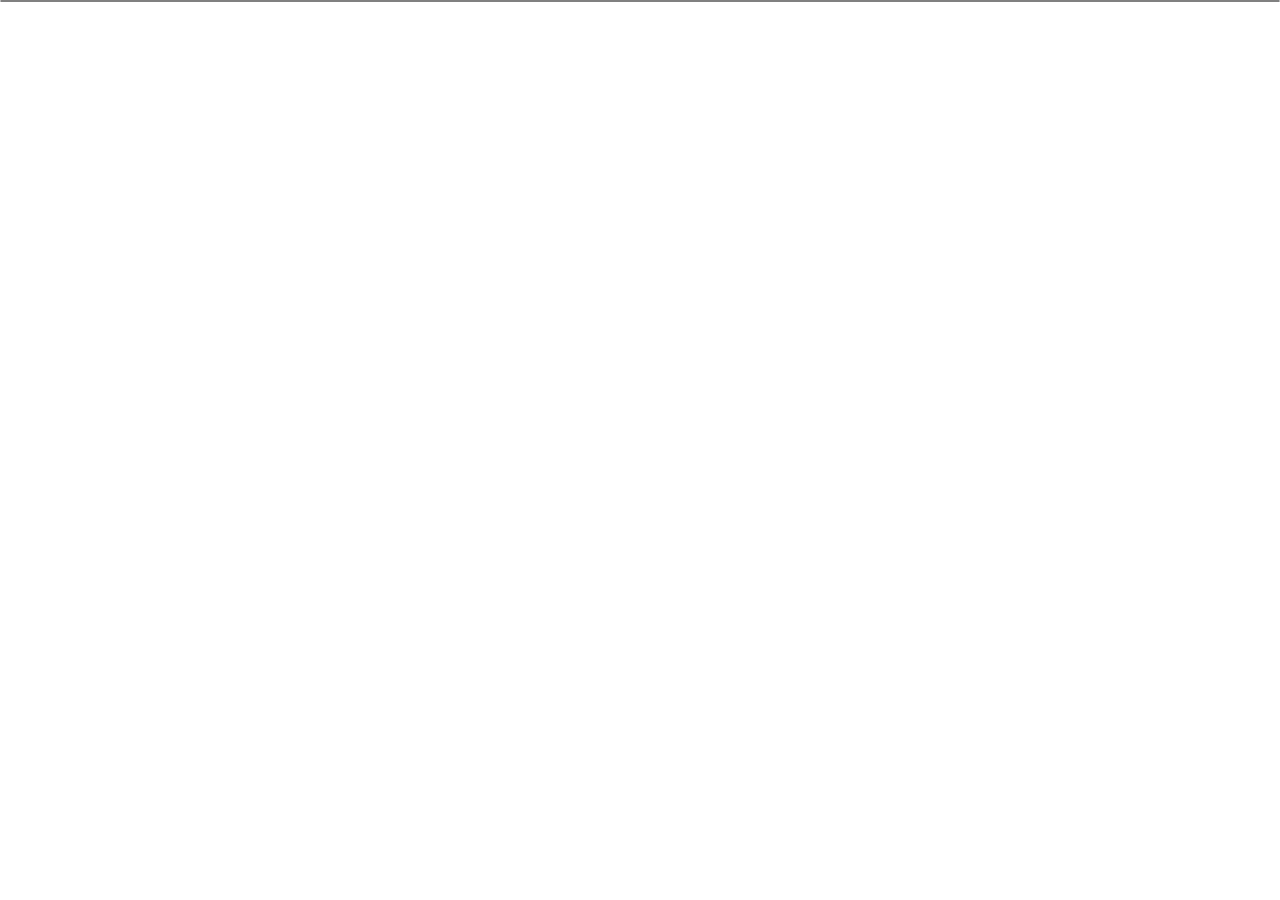
==== index.html @ 4a87b311 "inital commit" ====
<!doctype html>

<html lang="en">
<head>
  <meta charset="utf-8">

  <title>Boilerplate</title>
  <meta name="description" content="Boilerplate Site">
  <meta name="6865" content="SitePoint">
  <link rel="stylesheet" href="css/style.css">
  <link rel="stylesheet" href="css/normalize.css">

  <style></style>
</head>

<body>
<div>
  
</div>



<script src="scripts/script.js"></script>
</body>
</html>
---- css/style.css ----
div {
    border: 1px solid grey;
    border-radius: 4px;
}

[class^="box-"] {
    display: grid;
    place-items: center;
    border: 1px solid grey;
  }
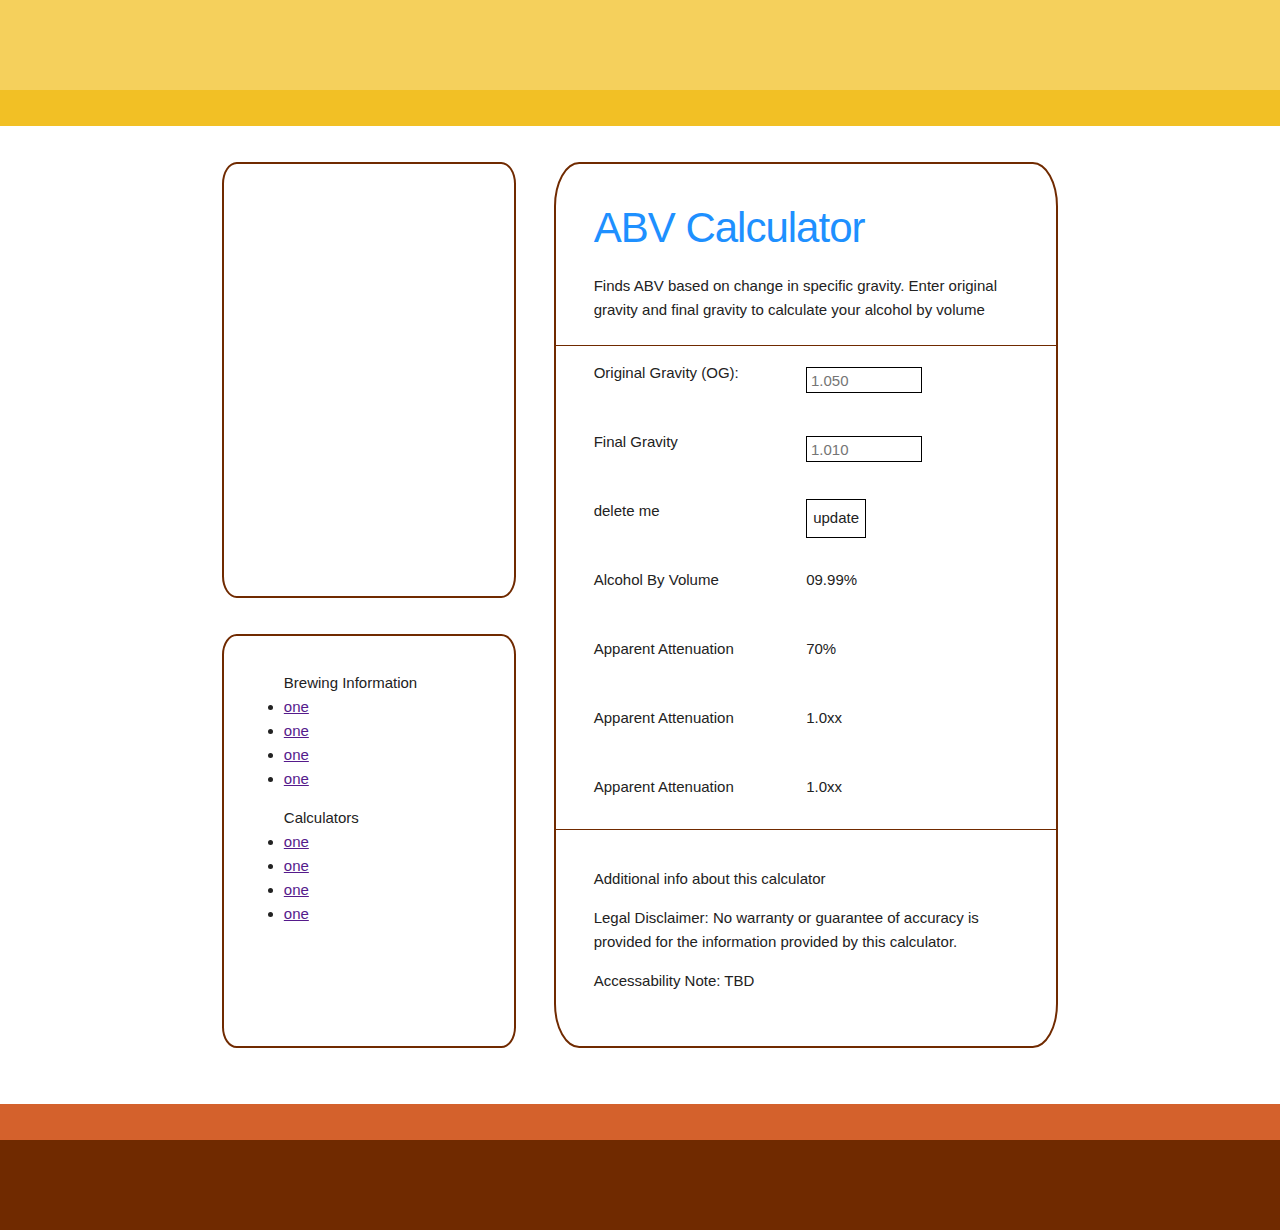
==== commit 81c0b632: "defined layout" ====
--- a/index.html
+++ b/index.html
@@ -3,20 +3,96 @@
 <html lang="en">
 <head>
   <meta charset="utf-8">
+  <meta name="viewport" content="width=device-width">
 
-  <title>Boilerplate</title>
-  <meta name="description" content="Boilerplate Site">
-  <meta name="6865" content="SitePoint">
+  <title>Brewers Calcs | ABV Calculator</title>
+  <meta name="ABV Calculator" content="Beer brewing ABV Calculator">
+  <meta name="6865" content="ABV Calculator">
   <link rel="stylesheet" href="css/style.css">
   <link rel="stylesheet" href="css/normalize.css">
+  <link rel="stylesheet" href="css/calc_form_abv.css">
 
   <style></style>
 </head>
 
 <body>
-<div>
+
+<div id="main-container" class="grid-container">
+  
+  <div class="header"></div>
+  <div class="nav center-border">
+    <ul class="info-list">Brewing Information
+      <li class="info-links"><a href="">one</a></li>
+      <li class="info-links"><a href="">one</a></li>
+      <li class="info-links"><a href="">one</a></li>
+      <li class="info-links"><a href="">one</a></li>
+    </ul>
+    <ul class="calc-list">Calculators
+      <li class="calc-links"><a href="">one</a></li>
+      <li class="calc-links"><a href="">one</a></li>
+      <li class="calc-links"><a href="">one</a></li>
+      <li class="calc-links"><a href="">one</a></li>
+    </ul>
+  </div>
+  <div class="main_center center-border">
+
+    <!--***********************-->
+
+    <div class="intro">
+      <h2>ABV Calculator</h2>
+      <p>Finds ABV based on change in specific gravity. Enter original gravity and final gravity to calculate your alcohol by volume </p>
+    </div>
+    <div class="calculator column">
+      <div id="og-container" class="form-row">
+        <p>Original Gravity (OG):</p>
+        <div class="justleft">
+          <input id="og-input" type="number" class="sized" label="abv" placeholder="1.050">
+        </div>
+      </div>
+      <div id="fg-container" class="form-row">
+        <p>Final Gravity</p>
+        <div class="justleft"><input id="fg-input" type="number" class="sized" label="abv" placeholder="1.010">
+        </div>
+      </div>
+      <div id="update-container" class="form-row">
+        <p>delete me</p>
+        <div id="" class="justleft">
+          <button id="update" class="sized" label="abv">update</button>
+        </div>
+      </div>
+      <div id="abv-container" class="form-row">
+        <p>Alcohol By Volume</p>
+        <p id="abv">09.99%</p>
+      </div>
+      <div id="appt-atten-container" class="form-row">
+        <p>Apparent Attenuation</p>
+        <p id="appt-atten">70%</p>
+      </div>
+      <div id="og-display-container"class="form-row">
+        <p>Apparent Attenuation</p>
+        <p id="og-display">1.0xx</p>
+      </div>
+      <div id="fg-display-container" class="form-row">
+        <p>Apparent Attenuation</p>
+        <p id="fg-display">1.0xx</p>
+      </div>
+    </div>
+    <div class="description">
+      <p>Additional info about this calculator</p>
+      <p>Legal Disclaimer: No warranty or guarantee of accuracy is provided for the information provided by this calculator.
+      <p>Accessability Note: TBD</p>
+    </div>
+  </div>
+
+  <!--*************************************-->
+
+  <div class="adspace center-border column">
+    <div class="banner"></div>
+  </div>
+  <div class="footer"></div>
   
 </div>
+
 
 
 
--- a/css/style.css
+++ b/css/style.css
@@ -1,10 +1,282 @@
-div {
-    border: 1px solid grey;
-    border-radius: 4px;
-}
-
-[class^="box-"] {
-    display: grid;
-    place-items: center;
-    border: 1px solid grey;
-  }+
+/*color variables*/
+:root {
+    --color-green: rgb(241,241,230) ;
+    --color-lt-yellow:rgb(245,208,92);
+    --color-yellow:rgb(242,192,37);
+    --color-lt-brown: rgb(212,97,44);
+    --color-brown: rgb(112,42,0); 
+    --color-blue: dodgerblue;}
+
+/*******************************************/
+/*remove/tweak defult button style*/
+input, input:focus, input:hover, button{
+        outline: none;
+        border:1px solid black;
+        background-image:none;
+        background-color:white;
+        -webkit-box-shadow: none;
+        -moz-box-shadow: none;
+        box-shadow: none;
+}
+/*******************************************/
+/*remove arrow/spinners from input */
+/* Chrome, Safari, Edge, Opera */
+input::-webkit-outer-spin-button,
+input::-webkit-inner-spin-button {
+  -webkit-appearance: none;
+  margin: 0;
+}
+/* Firefox */
+input[type=number] {
+  -moz-appearance: textfield;
+}
+/*******************************************/
+/* Typography
+–––––––––––––––––––––––––––––––––––––––––––––––––– */
+h1, h2, h3, h4, h5, h6 {
+    margin-top: 0;
+    margin-bottom: 2rem;
+    font-weight: 300;
+    color: var(--color-blue); }
+  h1 { font-size: 4.0rem; line-height: 1.2;  letter-spacing: -.1rem;}
+  h2 { font-size: 3.6rem; line-height: 1.25; letter-spacing: -.1rem; }
+  h3 { font-size: 3.0rem; line-height: 1.3;  letter-spacing: -.1rem; }
+  h4 { font-size: 2.4rem; line-height: 1.35; letter-spacing: -.08rem; }
+  h5 { font-size: 1.8rem; line-height: 1.5;  letter-spacing: -.05rem; }
+  h6 { font-size: 1.5rem; line-height: 1.6;  letter-spacing: 0; }
+  
+  /* Larger than phablet */
+  @media (min-width: 550px) {
+    h1 { font-size: 5.0rem; }
+    h2 { font-size: 4.2rem; }
+    h3 { font-size: 3.6rem; }
+    h4 { font-size: 3.0rem; }
+    h5 { font-size: 2.4rem; }
+    h6 { font-size: 1.5rem; }
+  }
+  
+  p {
+    margin-top: 0; }
+  
+/*global styles*/
+html {
+    font-size: 62.5%; }
+  body {
+    font-size: 1.5em; /* currently ems cause chrome bug misinterpreting rems on body element */
+    line-height: 1.6;
+    font-weight: 400;
+    font-family: "Raleway", "HelveticaNeue", "Helvetica Neue", Helvetica, Arial, sans-serif;
+    color: #222;
+     }
+    
+    .finder {
+        border: 1px solid grey;
+    }
+    .rounded {
+        border-radius: 5px;
+    }
+  .grid-container {
+      display: grid;
+      place-items: ;
+      place-content: ;
+      grid-template-rows: repeat(5, auto);
+      grid-template-columns: repeat(5, 1fr) ;
+      column-gap: 3vw;
+      row-gap: 4vh;
+    }
+    .row {
+        display: flex;
+        flex-direction: row;
+        justify-content: center;
+    }
+    
+    .column {
+        display: flex;
+        flex-direction: column;
+    }
+/*******************************************/
+/*top nav header*/
+  .header {
+      grid-row: 1/2;
+      grid-column: 1/6 ;
+      background-color: var(--color-lt-yellow);
+      border-bottom: 4vh solid var(--color-yellow);
+      margin-bottom: 0px;
+      min-height: 10vh; 
+      justify-self: stretch;
+  }
+
+.center-border{
+    border: 2px solid var(--color-brown);
+    border-radius: 5%;
+}
+
+
+/*nav section*/
+  .nav {
+    grid-row: 3/5;
+    grid-column: 2/3;
+    background-color: ;
+    
+    padding: 20px;   
+    max-width: 16vw; 
+    min-width: 250px;  
+    justify-self: end;
+    align-self: stretch;
+}
+/*main center section including calc*/
+.main_center {
+    grid-row: 2/5;
+    grid-column: 3/5;
+    background-color:;
+    
+    min-width: 500px;
+    max-width: 650px;
+    margin-right: ;
+    margin-left: ;
+    justify-self: stretch; 
+}
+
+.intro  {
+    padding: 2.5em 2.5em .5em 2.5em;
+    border-bottom: 1px solid var(--color-brown);
+}
+.form-row {
+    display: flex;
+    padding: 1em 2.5em 1em 2.5em;
+    flex-direction: row;
+    background-color:;
+}
+input[type=number] {
+    width: 50%;
+    padding: .25em;
+  }
+.form-row > p, .form-row > input, .form-row > button {
+    flex: 1;
+}
+
+.justleft{
+    display: flex;
+    flex-direction: column;
+    justify-content: center;
+    width: 50%;
+}
+button#update {
+    align-self: flex-start ;
+    flex: 1;
+}
+.description {
+    padding: 2.5em 2.5em 2.5em 2.5em;
+    border-top: 1px solid var(--color-brown);
+}
+
+
+/****************************/
+.adspace {
+    grid-row: 2/3;
+    grid-column: 2/3;
+    background-color:;
+    margin-left: 0px;
+    min-width: 250px;
+    padding: 20px;
+    justify-self: end;
+    align-self: stretch;
+    
+}
+.footer {
+    z-index: 2;
+    grid-row:5/6;
+    grid-column: 1/6;
+    background-color: var(--color-brown);
+    border-top: 4vh solid var(--color-lt-brown);
+    margin-top: 20px;
+    min-height: 10vh;
+    justify-self: stretch;
+}
+
+
+
+/*******************************************/
+.banner {
+    display: block;
+    border-radius: 5%;
+    -moz-box-sizing: border-box;
+    box-sizing: border-box;
+    background: url(https://via.placeholder.com/250x350.png) no-repeat;
+    width: 250px;
+    height: 350px;
+    margin: auto;
+}
+#ad-one {
+    min-width: 250px;
+    width: 15vw;
+}
+
+/*******************************************/
+  
+ /*@ media for tablet vw < 1024px*/
+ @media only screen and (max-width: 1023px) {
+     .row{
+         flex-direction: column-reverse;
+         align-items: center;
+     }
+     .spacer {
+        min-height: 2vh;
+        max-height: 2vh;
+     }
+     .banner {
+        display: block;
+        -moz-box-sizing: border-box;
+        box-sizing: border-box;
+        background: url(https://via.placeholder.com/500x150.png) no-repeat;
+        width: 500px;
+        height: 150px;
+        margin-left: -125px;
+        
+    }
+    #calc-nav-bar{
+        display: none;
+    }
+    
+ }
+/*******************************************/
+
+ /*@ media for smartphone vw < 500px*/
+ @media screen and (max-width: 500px) {
+    #form-container {
+        min-width: 400px;
+        max-width: 600px;
+        width: 100%;
+    }
+    #content-container {
+        width: 100%;
+        margin: auto;
+    }
+    .banner {
+        display: block;
+        -moz-box-sizing: border-box;
+        box-sizing: border-box;
+        background: url(https://via.placeholder.com/400x150.png) no-repeat;
+        width: 400px;
+        height: 150px;
+        margin-left: -75px;
+        
+    }
+    }
+
+/*******************************************/
+
+  
+ /*First grid template
+ 
+ */ 
+
+  
+
+  
+
+
+
+  
+
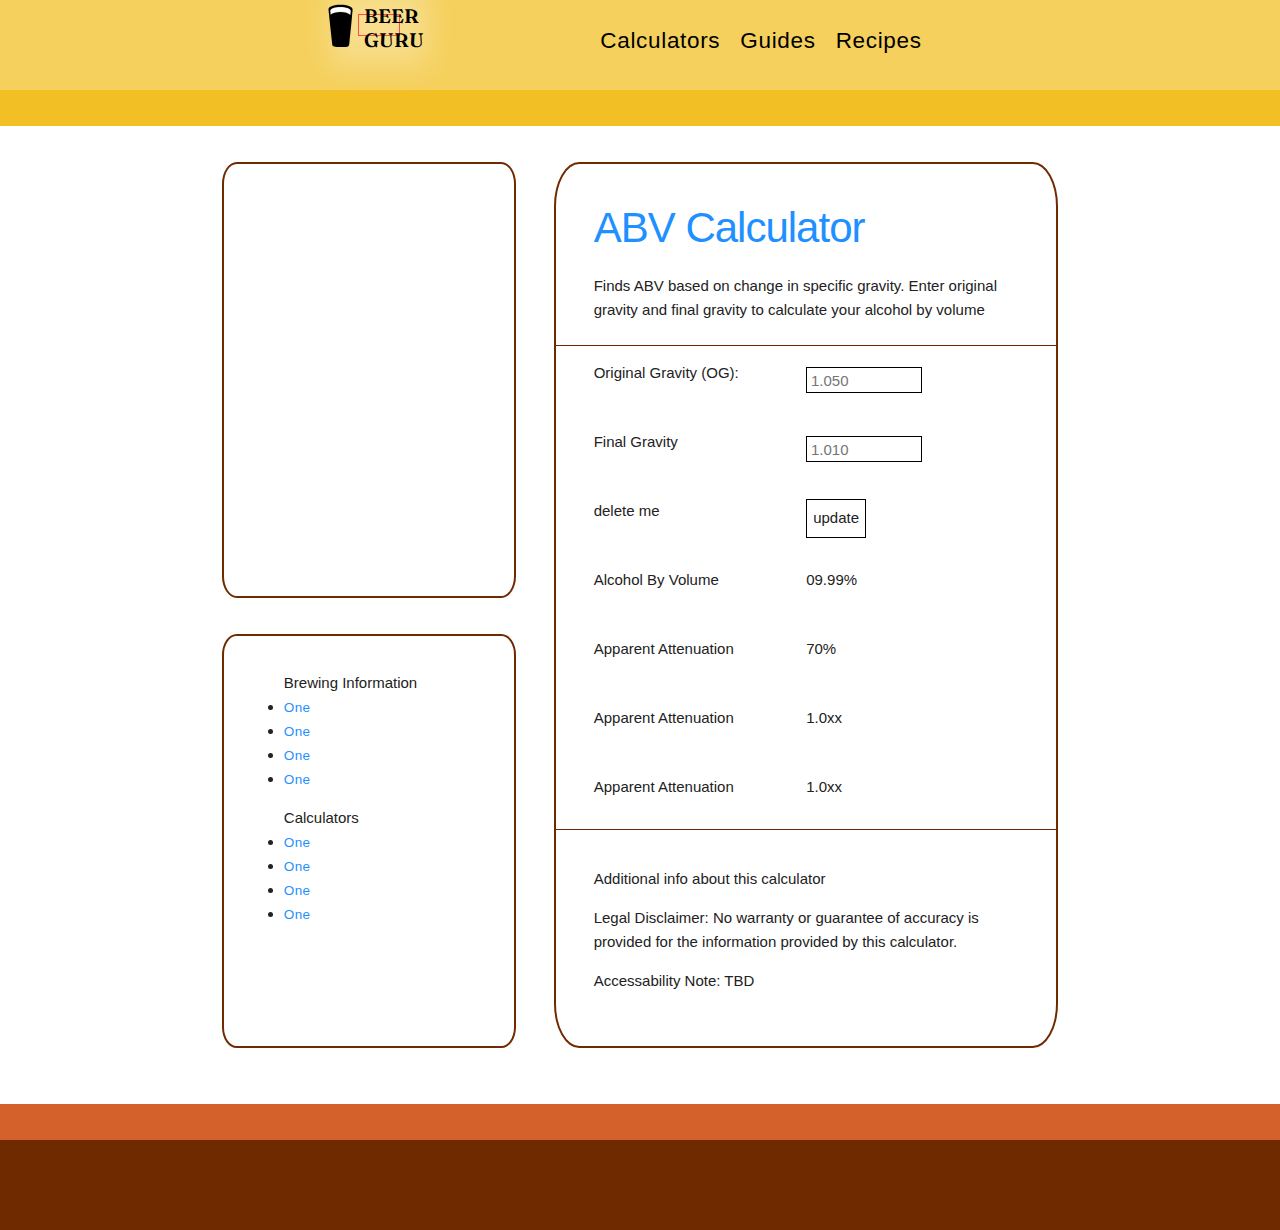
==== commit 4dd5be54: "rough out header layout" ====
--- a/index.html
+++ b/index.html
@@ -11,7 +11,8 @@
   <link rel="stylesheet" href="css/style.css">
   <link rel="stylesheet" href="css/normalize.css">
   <link rel="stylesheet" href="css/calc_form_abv.css">
-
+  <link rel="preconnect" href="https://fonts.gstatic.com">
+  <link href="https://fonts.googleapis.com/css2?family=Fraunces:wght@400;500;600;700&display=swap" rel="stylesheet">
   <style></style>
 </head>
 
@@ -19,8 +20,41 @@
 
 <div id="main-container" class="grid-container">
   
-  <div class="header"></div>
-  <div class="nav center-border">
+  <div class="header">
+    <div class="header_group-container header-row ">
+      <div class="logo_group-container">
+        <div class="logo_background ">
+          
+            <div class="logo row ">
+              <span class="logo_pint ">
+                <svg width="40" height="50" viewBox="0 0 60 180" >
+                  <title id="">A Pint of Stout Beer</title>
+                  <g id="layer1" transform="translate(-321.54 -438.92)">
+                      <g id="g56105" transform="matrix(.65121 0 0 .60315 -43.97 372.72)">
+                      <path id="path56107" d="m643.3 138.75c-36.49 0-66.11 11.45-66.49 25.64-0.06 0.24-0.12 0.47-0.18 0.71 6.76 71.75 13.82 143.48 21.35 215.15 5.21 14.17 29.95 7.5 43.3 10.37 15.44-1.14 31.77 1.6 46.36-4.95 7.57-14.16 4.24-35.76 7.52-52.83 4.88-47.62 8.98-88.52 13.02-143 0.82-6.34 2.64-17.22 1.63-24.81 0-0.13 0.01-0.25 0.01-0.37 0-14.32-29.78-25.91-66.52-25.91z"/>
+                      <path id="path56109" stroke="#000" stroke-width=".85127" fill="#fff" d="m643.31 151.47c-31.07 0-56.27 9.76-56.59 21.84-0.05 0.2-0.11 0.39-0.16 0.6 0.74 7.82 1.48 15.64 2.22 23.47 11.61-10.75 31.38-15.82 53.85-15.82 23.64 0 44.3 5.84 55.59 17.53 0.11-1.39 0.21-2.7 0.31-4.12 0.7-5.39 2.28-14.67 1.41-21.13v-0.31c0-12.18-25.36-22.06-56.63-22.06z"/>
+                      </g>
+                  </g>
+                  </svg>
+              </span>
+              <div class="logo_text-column ">
+                <span class="logo_top-text logo_text ">beer</span>
+                <span class="logo_bot-text logo_text ">guru</span>
+              </div>
+          </div>
+          
+        </div>
+      </div>
+      <div class="header_links-container row">
+        <div class="head-pad"> <a href="">calculators</a> </div>
+        <div class="head-pad"> <a href="">guides</a> </div>
+        <div> <a href="">recipes</a> </div>
+      </div>
+    </div>
+  </div>
+
+
+  <div class="nav brown-border">
     <ul class="info-list">Brewing Information
       <li class="info-links"><a href="">one</a></li>
       <li class="info-links"><a href="">one</a></li>
@@ -34,7 +68,7 @@
       <li class="calc-links"><a href="">one</a></li>
     </ul>
   </div>
-  <div class="main_center center-border">
+  <div class="main_center brown-border">
 
     <!--***********************-->
 
@@ -86,7 +120,7 @@
 
   <!--*************************************-->
 
-  <div class="adspace center-border column">
+  <div class="adspace brown-border column">
     <div class="banner"></div>
   </div>
   <div class="footer"></div>
--- a/css/style.css
+++ b/css/style.css
@@ -1,3 +1,20 @@
+/* Layout TO DO list
+ * Layout Header
+ * style Header
+ * layout footer
+ * style footer
+ * Placeholder Logo
+ * Style Nav Area
+ * Adjust reset button size
+ * align the Input
+ * make inputs taller
+ * Box-shadows for areas
+ * shadows for header footer?  (research)
+ * make javascript to-do list
+ */
+
+
+
 
 /*color variables*/
 :root {
@@ -95,84 +112,128 @@
         display: flex;
         flex-direction: column;
     }
+
+    a {
+        text-decoration: none;
+        text-transform: capitalize;
+        font-size: .9em;
+        font-weight: 500;
+        letter-spacing: .03em;
+        color: var(--color-blue);
+      }
+    a:hover:not(.logo_link) {
+      font-size: 1em;
+    }
+    a:visited {
+      color: var(--color-blue)
+    }
 /*******************************************/
 /*top nav header*/
+.header_group-container {
+    margin: auto;
+}
+
+div.header_links-container > div > a {
+    font-size: 1.5em;
+    color: black;
+}
+div.header_links-container > div > a:hover {
+    color: var(--color-blue);
+    font-size: 1.5em;
+}
+
+.header_links-container {
+    position: relative;
+    top: 23px;
+    padding-left:200px;
+}
+
+.head-pad {
+    padding-right: 20px;
+}
+
+
+
+.disp {
+    
+    border: 1px solid red;
+}
+
+.header-row {
+    display: flex;
+    flex-direction: row;
+    justify-content: center;
+    align-items: flex-end;
+}
+
   .header {
       grid-row: 1/2;
       grid-column: 1/6 ;
       background-color: var(--color-lt-yellow);
       border-bottom: 4vh solid var(--color-yellow);
       margin-bottom: 0px;
+      height: 10vh;
       min-height: 10vh; 
       justify-self: stretch;
   }
 
-.center-border{
-    border: 2px solid var(--color-brown);
-    border-radius: 5%;
-}
-
-
-/*nav section*/
+  .logo_group-container {
+      border: 1px solid red;
+  }
+  
+  .logo {
+      opacity: 100%;
+      position: relative;
+      margin-left: -20px;
+      top: -15px;
+  }
+
+  .logo_pint {}
+
+  .logo_text-column {
+    display: flex;
+    flex-direction: column;
+    align-content: flex-end;
+  }
+  .logo_text {
+    font-family: 'Fraunces', serif;
+      text-transform: uppercase;
+      font-weight: 600;
+      padding-left: 10px;
+      font-size: 1.3em;
+      color: black;
+  }
+  .logo_top-text {
+      margin-top: 1px ;
+  }
+  .logo_bot-text {
+      margin-top: -7px;
+  }
+  .logo_background {
+      align-self: flex-start;
+      box-shadow: 0 0 30px 30px  rgba(255, 255, 255, 0.3);
+      position: relative;
+      background-color: rgba(255, 255, 255, 0.3);
+      width: 40px;
+      height: 20px;
+      
+      margin-right: auto;
+      margin-left: auto;
+  }
+
+
+/*nav & Adspace section*/
   .nav {
     grid-row: 3/5;
     grid-column: 2/3;
     background-color: ;
-    
     padding: 20px;   
     max-width: 16vw; 
     min-width: 250px;  
     justify-self: end;
     align-self: stretch;
 }
-/*main center section including calc*/
-.main_center {
-    grid-row: 2/5;
-    grid-column: 3/5;
-    background-color:;
-    
-    min-width: 500px;
-    max-width: 650px;
-    margin-right: ;
-    margin-left: ;
-    justify-self: stretch; 
-}
-
-.intro  {
-    padding: 2.5em 2.5em .5em 2.5em;
-    border-bottom: 1px solid var(--color-brown);
-}
-.form-row {
-    display: flex;
-    padding: 1em 2.5em 1em 2.5em;
-    flex-direction: row;
-    background-color:;
-}
-input[type=number] {
-    width: 50%;
-    padding: .25em;
-  }
-.form-row > p, .form-row > input, .form-row > button {
-    flex: 1;
-}
-
-.justleft{
-    display: flex;
-    flex-direction: column;
-    justify-content: center;
-    width: 50%;
-}
-button#update {
-    align-self: flex-start ;
-    flex: 1;
-}
-.description {
-    padding: 2.5em 2.5em 2.5em 2.5em;
-    border-top: 1px solid var(--color-brown);
-}
-
-
-/****************************/
+
 .adspace {
     grid-row: 2/3;
     grid-column: 2/3;
@@ -182,8 +243,61 @@
     padding: 20px;
     justify-self: end;
     align-self: stretch;
-    
-}
+}
+
+/*main center section including calc*/
+.brown-border{
+    border: 2px solid var(--color-brown);
+    border-radius: 5%;
+}
+.main_center {
+    grid-row: 2/5;
+    grid-column: 3/5;
+    background-color:;
+    
+    min-width: 500px;
+    max-width: 650px;
+    margin-right: ;
+    margin-left: ;
+    justify-self: stretch; 
+}
+
+.intro  {
+    padding: 2.5em 2.5em .5em 2.5em;
+    border-bottom: 1px solid var(--color-brown);
+}
+.form-row {
+    display: flex;
+    padding: 1em 2.5em 1em 2.5em;
+    flex-direction: row;
+    background-color:;
+}
+input[type=number] {
+    width: 50%;
+    padding: .25em;
+  }
+.form-row > p, .form-row > input, .form-row > button {
+    flex: 1;
+}
+
+.justleft{
+    display: flex;
+    flex-direction: column;
+    justify-content: center;
+    width: 50%;
+}
+button#update {
+    align-self: flex-start ;
+    flex: 1;
+}
+.description {
+    padding: 2.5em 2.5em 2.5em 2.5em;
+    border-top: 1px solid var(--color-brown);
+}
+
+
+/****************************/
+
 .footer {
     z-index: 2;
     grid-row:5/6;
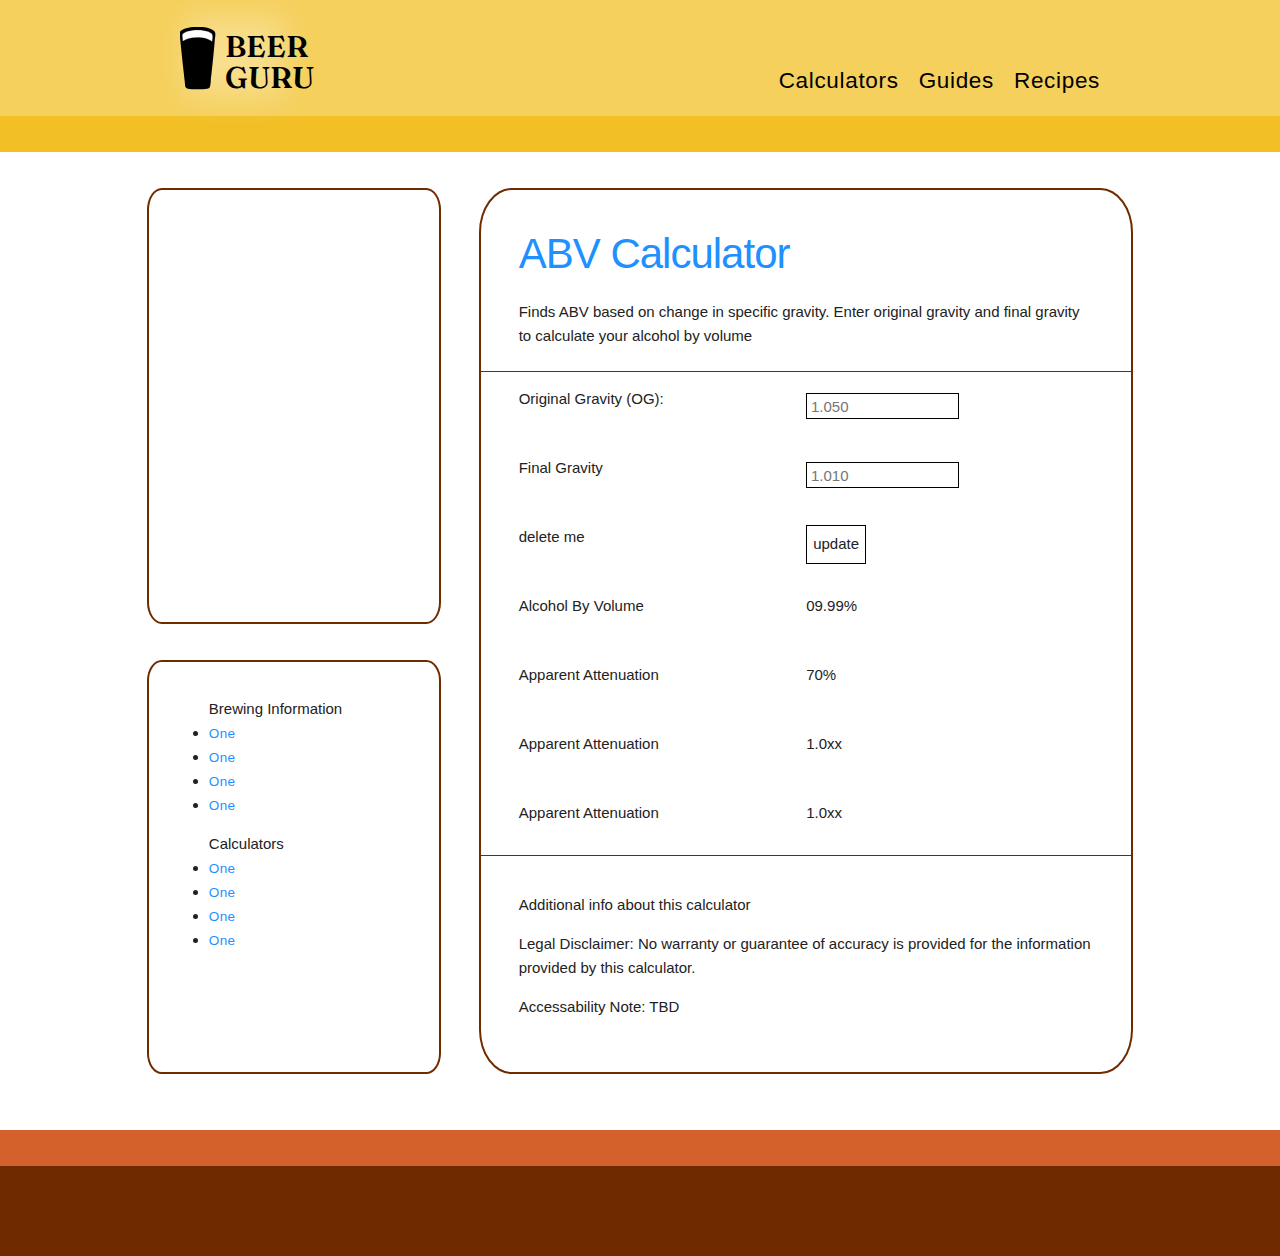
==== commit de17325d: "styled header" ====
--- a/index.html
+++ b/index.html
@@ -21,34 +21,29 @@
 <div id="main-container" class="grid-container">
   
   <div class="header">
-    <div class="header_group-container header-row ">
-      <div class="logo_group-container">
-        <div class="logo_background ">
-          
-            <div class="logo row ">
-              <span class="logo_pint ">
-                <svg width="40" height="50" viewBox="0 0 60 180" >
-                  <title id="">A Pint of Stout Beer</title>
-                  <g id="layer1" transform="translate(-321.54 -438.92)">
-                      <g id="g56105" transform="matrix(.65121 0 0 .60315 -43.97 372.72)">
-                      <path id="path56107" d="m643.3 138.75c-36.49 0-66.11 11.45-66.49 25.64-0.06 0.24-0.12 0.47-0.18 0.71 6.76 71.75 13.82 143.48 21.35 215.15 5.21 14.17 29.95 7.5 43.3 10.37 15.44-1.14 31.77 1.6 46.36-4.95 7.57-14.16 4.24-35.76 7.52-52.83 4.88-47.62 8.98-88.52 13.02-143 0.82-6.34 2.64-17.22 1.63-24.81 0-0.13 0.01-0.25 0.01-0.37 0-14.32-29.78-25.91-66.52-25.91z"/>
-                      <path id="path56109" stroke="#000" stroke-width=".85127" fill="#fff" d="m643.31 151.47c-31.07 0-56.27 9.76-56.59 21.84-0.05 0.2-0.11 0.39-0.16 0.6 0.74 7.82 1.48 15.64 2.22 23.47 11.61-10.75 31.38-15.82 53.85-15.82 23.64 0 44.3 5.84 55.59 17.53 0.11-1.39 0.21-2.7 0.31-4.12 0.7-5.39 2.28-14.67 1.41-21.13v-0.31c0-12.18-25.36-22.06-56.63-22.06z"/>
-                      </g>
-                  </g>
-                  </svg>
-              </span>
-              <div class="logo_text-column ">
-                <span class="logo_top-text logo_text ">beer</span>
-                <span class="logo_bot-text logo_text ">guru</span>
-              </div>
-          </div>
-          
+    <div class="header_group-container header-row">
+      <div class="logo row logo-grid">
+        <div class="logo_background 2"></div>
+        <div class="logo_pint ">
+          <svg   viewBox="60 18 60 170" >
+            <title id="">A Pint of Stout Beer</title>
+            <g id="layer1" transform="translate(-321.54 -438.92)">
+                <g id="g56105" transform="matrix(.65121 0 0 .60315 -43.97 372.72)">
+                <path id="path56107" d="m643.3 138.75c-36.49 0-66.11 11.45-66.49 25.64-0.06 0.24-0.12 0.47-0.18 0.71 6.76 71.75 13.82 143.48 21.35 215.15 5.21 14.17 29.95 7.5 43.3 10.37 15.44-1.14 31.77 1.6 46.36-4.95 7.57-14.16 4.24-35.76 7.52-52.83 4.88-47.62 8.98-88.52 13.02-143 0.82-6.34 2.64-17.22 1.63-24.81 0-0.13 0.01-0.25 0.01-0.37 0-14.32-29.78-25.91-66.52-25.91z"/>
+                <path id="path56109" stroke="#000" stroke-width=".85127" fill="#fff" d="m643.31 151.47c-31.07 0-56.27 9.76-56.59 21.84-0.05 0.2-0.11 0.39-0.16 0.6 0.74 7.82 1.48 15.64 2.22 23.47 11.61-10.75 31.38-15.82 53.85-15.82 23.64 0 44.3 5.84 55.59 17.53 0.11-1.39 0.21-2.7 0.31-4.12 0.7-5.39 2.28-14.67 1.41-21.13v-0.31c0-12.18-25.36-22.06-56.63-22.06z"/>
+                </g>
+            </g>
+          </svg>
+        </div>
+        <div class="logo_text-container">
+          <p class="logo_top-text logo_text ">beer</p>
+          <p class="logo_bot-text logo_text ">guru</p>
         </div>
       </div>
-      <div class="header_links-container row">
+      <div class="header_links-container row links-grid">
         <div class="head-pad"> <a href="">calculators</a> </div>
         <div class="head-pad"> <a href="">guides</a> </div>
-        <div> <a href="">recipes</a> </div>
+        <div class=""> <a href="">recipes</a> </div>
       </div>
     </div>
   </div>
--- a/css/style.css
+++ b/css/style.css
@@ -1,6 +1,4 @@
 /* Layout TO DO list
- * Layout Header
- * style Header
  * layout footer
  * style footer
  * Placeholder Logo
@@ -10,6 +8,8 @@
  * make inputs taller
  * Box-shadows for areas
  * shadows for header footer?  (research)
+ * Make @ media for Tablet
+ * Make @ media for phone
  * make javascript to-do list
  */
 
@@ -98,7 +98,7 @@
       place-items: ;
       place-content: ;
       grid-template-rows: repeat(5, auto);
-      grid-template-columns: repeat(5, 1fr) ;
+      grid-template-columns: 1fr repeat(3, auto) 1fr ;
       column-gap: 3vw;
       row-gap: 4vh;
     }
@@ -128,9 +128,37 @@
       color: var(--color-blue)
     }
 /*******************************************/
-/*top nav header*/
+/* header*/
+.header {
+    grid-row: 1/2;
+    grid-column: 1/6 ;
+    background-color: var(--color-lt-yellow);
+    border-bottom: 4vh solid var(--color-yellow);
+    margin-bottom: 0px;
+    min-height: 10vh; 
+    justify-self: stretch;
+}
 .header_group-container {
+    width: 50vw;
     margin: auto;
+    margin-top: 3vh;
+    margin-bottom: 3vh;
+    min-width: 920px;
+}
+.header-row {
+    
+    display: flex;
+    flex-direction: row;
+    justify-content: space-between;
+    align-items: flex-end;
+    
+}
+
+
+
+.header_links-container {
+    line-height:.8em;
+    margin-left: 30px;
 }
 
 div.header_links-container > div > a {
@@ -141,84 +169,70 @@
     color: var(--color-blue);
     font-size: 1.5em;
 }
-
-.header_links-container {
-    position: relative;
-    top: 23px;
-    padding-left:200px;
-}
-
 .head-pad {
     padding-right: 20px;
 }
-
-
-
-.disp {
-    
+.head-pad-end {
+    padding-right: 30px;
+}
+.box-temp {
     border: 1px solid red;
 }
-
-.header-row {
-    display: flex;
-    flex-direction: row;
-    justify-content: center;
-    align-items: flex-end;
-}
-
-  .header {
-      grid-row: 1/2;
-      grid-column: 1/6 ;
-      background-color: var(--color-lt-yellow);
-      border-bottom: 4vh solid var(--color-yellow);
-      margin-bottom: 0px;
-      height: 10vh;
-      min-height: 10vh; 
-      justify-self: stretch;
-  }
-
-  .logo_group-container {
-      border: 1px solid red;
-  }
-  
+.box-temp2 {
+    border: 1px solid blue;
+}
+.box-temp3 {
+    border: 1px solid orange;
+}
+
   .logo {
       opacity: 100%;
       position: relative;
-      margin-left: -20px;
-      top: -15px;
-  }
-
-  .logo_pint {}
-
-  .logo_text-column {
-    display: flex;
-    flex-direction: column;
-    align-content: flex-end;
-  }
+      
+  }
+  .logo_pint {
+      z-index: 2;
+      display: inline;
+      width: 35px;
+      height: 62px;
+  }
+svg {
+    width: 65px;
+    height: 70px;
+}
+
+p.logo_bot-text {
+    z-index: 200;
+}
   .logo_text {
-    font-family: 'Fraunces', serif;
+      position: relative;
+      z-index: 2;
+      font-family: 'Fraunces', serif;
       text-transform: uppercase;
       font-weight: 600;
       padding-left: 10px;
-      font-size: 1.3em;
+      font-size: 2em;
       color: black;
+      margin: 0;
   }
   .logo_top-text {
-      margin-top: 1px ;
+    
+      line-height: .8em;
+      padding-top: 8px;
   }
   .logo_bot-text {
-      margin-top: -7px;
+    line-height: .6em;
+    padding-top: 10px;
   }
   .logo_background {
-      align-self: flex-start;
-      box-shadow: 0 0 30px 30px  rgba(255, 255, 255, 0.3);
-      position: relative;
+      z-index: 1;
+      position: absolute;
+      box-shadow: 0 0 30px 30px rgba(255, 255, 255, 0.3);
       background-color: rgba(255, 255, 255, 0.3);
       width: 40px;
       height: 20px;
-      
-      margin-right: auto;
-      margin-left: auto;
+      top: 20px;
+      left: 35px;  
   }
 
 
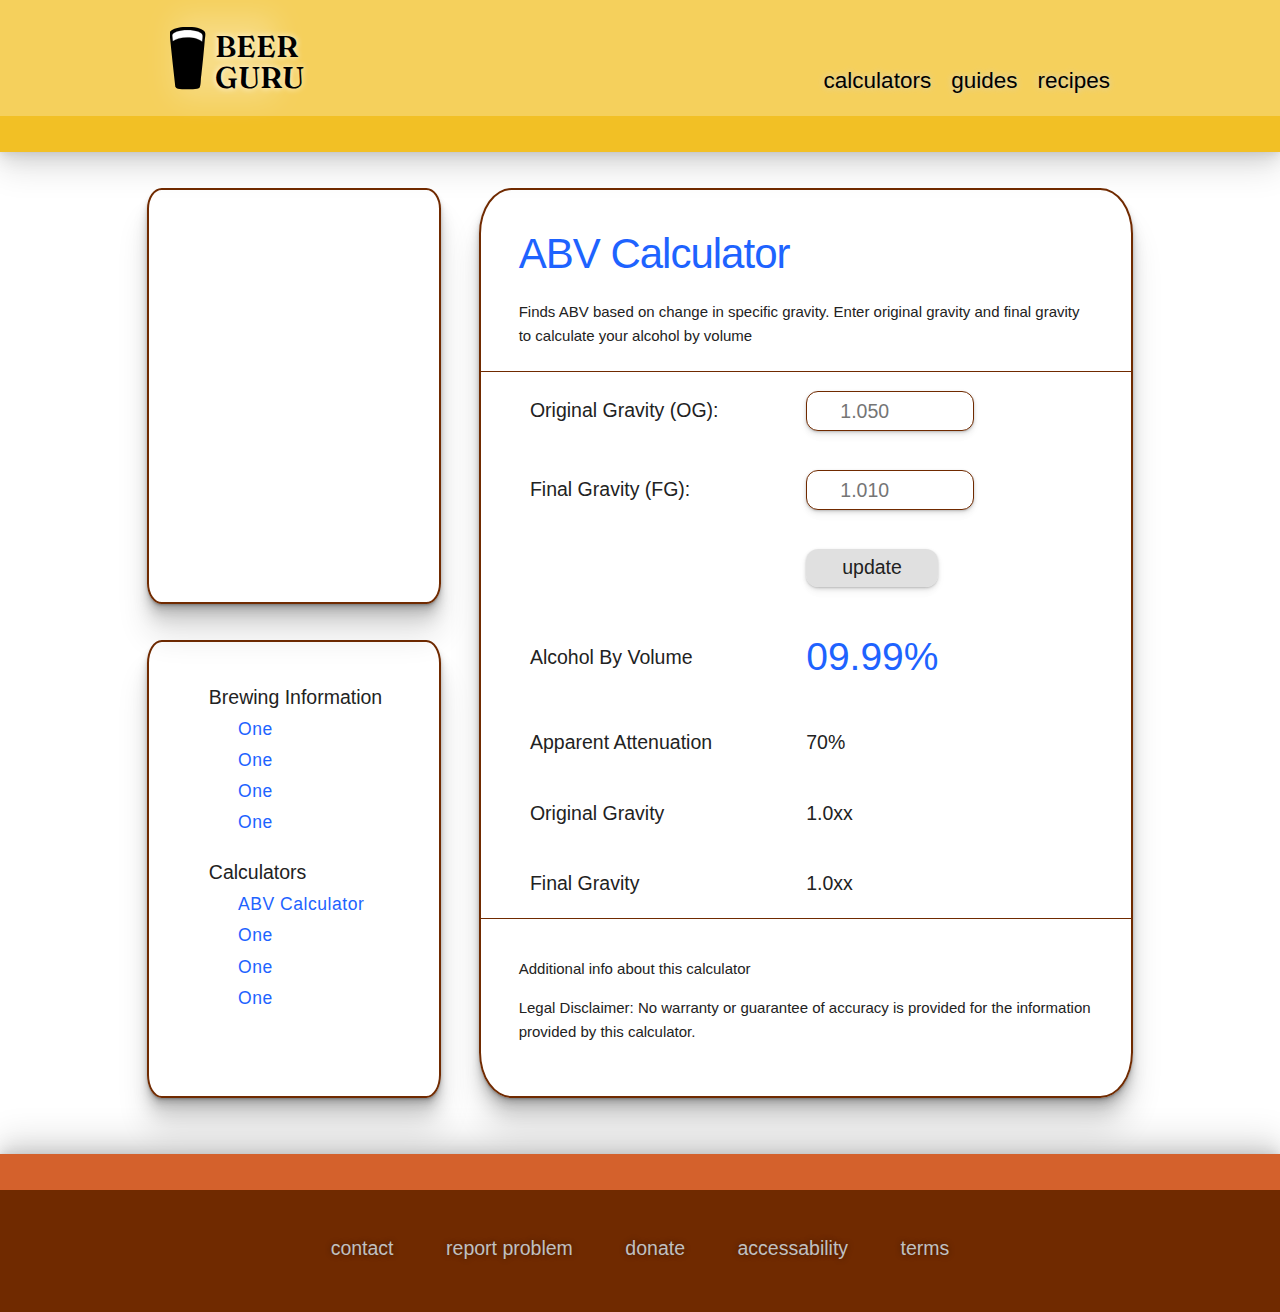
==== commit 7734d8d5: "finished design web & responsive" ====
--- a/index.html
+++ b/index.html
@@ -20,7 +20,7 @@
 
 <div id="main-container" class="grid-container">
   
-  <div class="header">
+  <div class="header shadow-shal">
     <div class="header_group-container header-row">
       <div class="logo row logo-grid">
         <div class="logo_background 2"></div>
@@ -49,7 +49,7 @@
   </div>
 
 
-  <div class="nav brown-border">
+  <div class="nav brown-border shadow-deep">
     <ul class="info-list">Brewing Information
       <li class="info-links"><a href="">one</a></li>
       <li class="info-links"><a href="">one</a></li>
@@ -57,69 +57,79 @@
       <li class="info-links"><a href="">one</a></li>
     </ul>
     <ul class="calc-list">Calculators
-      <li class="calc-links"><a href="">one</a></li>
+      <li class="calc-links"><a href="">ABV Calculator</a></li>
       <li class="calc-links"><a href="">one</a></li>
       <li class="calc-links"><a href="">one</a></li>
       <li class="calc-links"><a href="">one</a></li>
     </ul>
   </div>
-  <div class="main_center brown-border">
+
+  <div class="main_center brown-border shadow-deep">
 
     <!--***********************-->
 
     <div class="intro">
-      <h2>ABV Calculator</h2>
+      <h1>ABV Calculator</h1>
       <p>Finds ABV based on change in specific gravity. Enter original gravity and final gravity to calculate your alcohol by volume </p>
     </div>
+    <form name="abv calculator"  action="">
     <div class="calculator column">
+      
       <div id="og-container" class="form-row">
-        <p>Original Gravity (OG):</p>
-        <div class="justleft">
-          <input id="og-input" type="number" class="sized" label="abv" placeholder="1.050">
-        </div>
+        <label class="form-half baseline" for="original-gravity">Original Gravity (OG):</label>
+        <input class="shadow-sharp" name="original-gravity" id="original-gravity" type="number" class="sized" label="abv" placeholder="1.050">
       </div>
       <div id="fg-container" class="form-row">
-        <p>Final Gravity</p>
-        <div class="justleft"><input id="fg-input" type="number" class="sized" label="abv" placeholder="1.010">
-        </div>
+        
+          <label class="form-half baseline" for="final-gravity" >Final Gravity (FG):</label>
+          <input class="shadow-sharp" name="final-gravity input" id="final-gravity" type="number" class="sized" label="abv" placeholder="1.010">
+        
       </div>
-      <div id="update-container" class="form-row">
-        <p>delete me</p>
-        <div id="" class="justleft">
-          <button id="update" class="sized" label="abv">update</button>
-        </div>
+      <div id="reset-container" class="form-row">
+        <p class="form-half" ></p>
+        <button class="reset shadow-sharp" id="update" class="sized" label="abv">update</button>
+        
       </div>
       <div id="abv-container" class="form-row">
-        <p>Alcohol By Volume</p>
-        <p id="abv">09.99%</p>
+        <p class="form-half">Alcohol By Volume</p>
+        <p class="form-half" id="abv">09.99%</p>
       </div>
       <div id="appt-atten-container" class="form-row">
-        <p>Apparent Attenuation</p>
-        <p id="appt-atten">70%</p>
+        <p class="form-half">Apparent Attenuation</p>
+        <p class="form-half"id="appt-atten">70%</p>
       </div>
       <div id="og-display-container"class="form-row">
-        <p>Apparent Attenuation</p>
-        <p id="og-display">1.0xx</p>
+        <p class="form-half">Original Gravity</p>
+        <p class="form-half" id="og-display">1.0xx</p>
       </div>
       <div id="fg-display-container" class="form-row">
-        <p>Apparent Attenuation</p>
-        <p id="fg-display">1.0xx</p>
+        <p class="form-half">Final Gravity</p>
+        <p class="form-half" id="fg-display">1.0xx</p>
       </div>
     </div>
+  </form>
     <div class="description">
       <p>Additional info about this calculator</p>
       <p>Legal Disclaimer: No warranty or guarantee of accuracy is provided for the information provided by this calculator.
-      <p>Accessability Note: TBD</p>
     </div>
   </div>
 
   <!--*************************************-->
 
-  <div class="adspace brown-border column">
-    <div class="banner"></div>
+  <div class="adspace brown-border shadow-deep">
+    
+   <div class="banner"></div>
   </div>
-  <div class="footer"></div>
-  
+  <div class="footer shadow-rev">
+    <div class="footer_links-container  footer-row">
+      <div class="foot-pad foot-link"> <a href="">contact</a> </div>
+      <div class="foot-pad foot-link"> <a href="">report problem</a> </div>
+      <div class="foot-pad foot-link"> <a href="">donate</a> </div>
+      <div class="foot-pad foot-link"> <a href="">accessability</a> </div>
+      <div class="foot-link"> <a href="">terms</a> </div>
+    </div>
+  </div>
+    
 </div>
 
 
--- a/css/style.css
+++ b/css/style.css
@@ -1,20 +1,10 @@
-/* Layout TO DO list
- * layout footer
- * style footer
- * Placeholder Logo
- * Style Nav Area
- * Adjust reset button size
- * align the Input
- * make inputs taller
- * Box-shadows for areas
- * shadows for header footer?  (research)
+/* TO DO list
+
  * Make @ media for Tablet
  * Make @ media for phone
+
  * make javascript to-do list
  */
-
-
-
 
 /*color variables*/
 :root {
@@ -23,15 +13,14 @@
     --color-yellow:rgb(242,192,37);
     --color-lt-brown: rgb(212,97,44);
     --color-brown: rgb(112,42,0); 
-    --color-blue: dodgerblue;}
+    --color-blue: rgba(30,99,255,1);
+}
 
 /*******************************************/
 /*remove/tweak defult button style*/
 input, input:focus, input:hover, button{
         outline: none;
-        border:1px solid black;
-        background-image:none;
-        background-color:white;
+        border: none;
         -webkit-box-shadow: none;
         -moz-box-shadow: none;
         box-shadow: none;
@@ -56,7 +45,7 @@
     margin-bottom: 2rem;
     font-weight: 300;
     color: var(--color-blue); }
-  h1 { font-size: 4.0rem; line-height: 1.2;  letter-spacing: -.1rem;}
+  h1 { font-size: 4.0rem; line-height: 1.25;  letter-spacing: -.1rem;}
   h2 { font-size: 3.6rem; line-height: 1.25; letter-spacing: -.1rem; }
   h3 { font-size: 3.0rem; line-height: 1.3;  letter-spacing: -.1rem; }
   h4 { font-size: 2.4rem; line-height: 1.35; letter-spacing: -.08rem; }
@@ -65,7 +54,7 @@
   
   /* Larger than phablet */
   @media (min-width: 550px) {
-    h1 { font-size: 5.0rem; }
+    h1 { font-size: 4.2rem; }
     h2 { font-size: 4.2rem; }
     h3 { font-size: 3.6rem; }
     h4 { font-size: 3.0rem; }
@@ -112,21 +101,17 @@
         display: flex;
         flex-direction: column;
     }
-
     a {
         text-decoration: none;
-        text-transform: capitalize;
-        font-size: .9em;
-        font-weight: 500;
-        letter-spacing: .03em;
-        color: var(--color-blue);
-      }
-    a:hover:not(.logo_link) {
-      font-size: 1em;
     }
     a:visited {
       color: var(--color-blue)
     }
+
+
+
+    
+    
 /*******************************************/
 /* header*/
 .header {
@@ -139,23 +124,20 @@
     justify-self: stretch;
 }
 .header_group-container {
-    width: 50vw;
     margin: auto;
     margin-top: 3vh;
     margin-bottom: 3vh;
-    min-width: 920px;
+    width: 90%;
+    min-width: 790px;
+    max-width: 940px;
 }
 .header-row {
-    
     display: flex;
     flex-direction: row;
     justify-content: space-between;
     align-items: flex-end;
     
 }
-
-
-
 .header_links-container {
     line-height:.8em;
     margin-left: 30px;
@@ -164,27 +146,33 @@
 div.header_links-container > div > a {
     font-size: 1.5em;
     color: black;
-}
+    text-shadow: 0px 0px 6px rgba(211,211,211,1);
+    animation: header-link-return 500ms forwards;
+}
+
+
 div.header_links-container > div > a:hover {
-    color: var(--color-blue);
+    animation: header-link-hover 250ms forwards;
     font-size: 1.5em;
 }
+
+@keyframes header-link-hover {
+    from {color: black; }
+    to {color: var(--color-blue);}  
+}
+
+@keyframes header-link-return {
+    from {color: var(--color-blue);}
+    to {color: black;}
+}
+
+
 .head-pad {
     padding-right: 20px;
 }
 .head-pad-end {
     padding-right: 30px;
 }
-.box-temp {
-    border: 1px solid red;
-}
-.box-temp2 {
-    border: 1px solid blue;
-}
-.box-temp3 {
-    border: 1px solid orange;
-}
-
   .logo {
       opacity: 100%;
       position: relative;
@@ -199,10 +187,6 @@
 svg {
     width: 65px;
     height: 70px;
-}
-
-p.logo_bot-text {
-    z-index: 200;
 }
   .logo_text {
       position: relative;
@@ -214,6 +198,8 @@
       font-size: 2em;
       color: black;
       margin: 0;
+      text-shadow: 0px 0px 6px rgb(255,255,255,1);
+      
   }
   .logo_top-text {
     
@@ -227,8 +213,8 @@
   .logo_background {
       z-index: 1;
       position: absolute;
-      box-shadow: 0 0 30px 30px rgba(255, 255, 255, 0.3);
-      background-color: rgba(255, 255, 255, 0.3);
+      box-shadow: 0 0 30px 30px rgba(255, 255, 255, 0.25);
+      background-color: rgba(255, 255, 255, 0.25);
       width: 40px;
       height: 20px;
       top: 20px;
@@ -246,7 +232,27 @@
     min-width: 250px;  
     justify-self: end;
     align-self: stretch;
-}
+    font-size: 1.3em;
+}
+
+li.info-links,
+li.calc-links {
+    list-style: none;
+    padding-left: 1.5em;
+}
+
+li.info-links > a,
+li.calc-links > a {
+    text-transform: capitalize;
+    font-size: .9em;
+    font-weight: 500;
+    letter-spacing: .03em;
+    color: var(--color-blue);
+}
+    li.info-links > a:hover,
+    li.calc-links > a:hover {
+        font-size: 1em;
+    }
 
 .adspace {
     grid-row: 2/3;
@@ -259,20 +265,46 @@
     align-self: stretch;
 }
 
+.banner {
+    display: block;
+    border-radius: 5%;
+    -moz-box-sizing: border-box;
+    box-sizing: border-box;
+    background: url(https://via.placeholder.com/250x350.png) no-repeat;
+    width: 100%;
+    height: 350px;
+    margin: auto;
+}
+
+
+
 /*main center section including calc*/
 .brown-border{
     border: 2px solid var(--color-brown);
     border-radius: 5%;
 }
+.shadow-shal {
+    box-shadow: 
+    0 1px 2px rgba(0,0,0,0.01), 
+    0 2px 4px rgba(0,0,0,0.02), 
+    0 4px 8px rgba(0,0,0,0.04), 
+    0 8px 16px rgba(0,0,0,0.08), 
+    0 16px 32px rgba(0,0,0,0.12);
+}
+.shadow-deep {
+box-shadow: 
+0 1px 1px rgba(0,0,0,0.11), 
+0 2px 2px rgba(0,0,0,0.11), 
+0 4px 4px rgba(0,0,0,0.11), 
+0 8px 8px rgba(0,0,0,0.11), 
+0 16px 16px rgba(0,0,0,0.11), 
+0 32px 32px rgba(0,0,0,0.11);
+}
 .main_center {
     grid-row: 2/5;
     grid-column: 3/5;
-    background-color:;
-    
     min-width: 500px;
     max-width: 650px;
-    margin-right: ;
-    margin-left: ;
     justify-self: stretch; 
 }
 
@@ -284,26 +316,145 @@
     display: flex;
     padding: 1em 2.5em 1em 2.5em;
     flex-direction: row;
-    background-color:;
+}
+.baseline {
+    text-align: baseline;
+}
+.calculator {
+    font-size: 1.3em;
 }
 input[type=number] {
+    width: 100px;
+    padding: 0 1.7em;
+    height: 38px;
+    border-radius: 12px;
+    border: 1px solid var(--color-brown);
+    background-color: none;
+    animation: input-focus-return 250ms forwards;
+  }
+input[type=number]:focus {
+   animation: input-focus 250ms forwards;
+
+}
+
+
+
+@keyframes input-focus {
+    from {background-color: none;}
+    to {background-color: rgba(30,99,255,0.3);}
+}
+
+.shadow-sharp:focus {
+    box-shadow: 
+    0 1px 2px rgba(0,0,0,0.15), 
+    0 2px 4px rgba(0,0,0,0.10), 
+    0 4px 8px rgba(0,0,0,0.05), 
+    0 8px 16px rgba(0,0,0,0.01);
+}
+
+.shadow-sharp {
+    box-shadow: 
+    0 1px 2px rgba(0,0,0,0.15), 
+    0 2px 4px rgba(0,0,0,0.10), 
+    0 4px 8px rgba(0,0,0,0.05), 
+    0 8px 16px rgba(0,0,0,0.01);
+    animation: input-shadow-return 3000ms forwards;
+}
+.shadow-sharp:hover {
+    animation: input-shadow-hover 250ms forwards;
+
+}
+@keyframes input-shadow-hover {
+    from {box-shadow: 
+        0 1px 2px rgba(0,0,0,0.15), 
+        0 2px 4px rgba(0,0,0,0.10), 
+        0 4px 8px rgba(0,0,0,0.05), 
+        0 8px 16px rgba(0,0,0,0.01);}
+        to {
+            box-shadow: 
+        0 1px 1px rgba(0,0,0,0.20), 
+        0 2px 2px rgba(0,0,0,0.15), 
+        0 3px 3px rgba(0,0,0,0.10), 
+        0 4px 4px rgba(0,0,0,0.05);
+        }
+}
+@keyframes input-shadow-return {
+   from {box-shadow: 
+    0 1px 1px rgba(0,0,0,0.20), 
+    0 2px 2px rgba(0,0,0,0.15), 
+    0 3px 3px rgba(0,0,0,0.10), 
+    0 4px 4px rgba(0,0,0,0.05); }
+    to {box-shadow: 
+        0 1px 2px rgba(0,0,0,0.15), 
+        0 2px 4px rgba(0,0,0,0.10), 
+        0 4px 8px rgba(0,0,0,0.05), 
+        0 8px 16px rgba(0,0,0,0.01);}
+}
+
+
+
+.form-half{
     width: 50%;
-    padding: .25em;
-  }
-.form-row > p, .form-row > input, .form-row > button {
-    flex: 1;
-}
-
-.justleft{
-    display: flex;
-    flex-direction: column;
-    justify-content: center;
-    width: 50%;
-}
-button#update {
-    align-self: flex-start ;
-    flex: 1;
-}
+    align-self: center;
+    margin-bottom: 0;
+}
+.reset {
+    border-radius: 12px;
+    width: fit-content;
+    height: 38px;
+    display: inline-block;
+    padding: 0px 36px;
+    background-color: rgba(211,211,211,0.7);
+    box-shadow: 
+        0 1px 2px rgba(0,0,0,0.15), 
+        0 2px 4px rgba(0,0,0,0.10), 
+        0 4px 8px rgba(0,0,0,0.05), 
+        0 8px 16px rgba(0,0,0,0.01);
+    animation: reset-return 250ms forwards;
+}
+.reset:hover {
+    animation: reset-hover 250ms forwards;
+    
+}
+
+@keyframes reset-hover {
+    from {background-color: rgba(211,211,211,0.7);
+        box-shadow: 
+            0 1px 2px rgba(0,0,0,0.15), 
+            0 2px 4px rgba(0,0,0,0.10), 
+            0 4px 8px rgba(0,0,0,0.05), 
+            0 8px 16px rgba(0,0,0,0.01);}
+    to {background-color:rgba(211,211,211,1) ;
+        box-shadow: 
+            0 1px 1px rgba(0,0,0,0.20), 
+            0 2px 2px rgba(0,0,0,0.15), 
+            0 3px 3px rgba(0,0,0,0.10), 
+            0 4px 4px rgba(0,0,0,0.05);}
+}
+
+@keyframes reset-return {
+    from {background-color:rgba(211,211,211,1) ;
+        box-shadow: 
+            0 1px 1px rgba(0,0,0,0.20), 
+            0 2px 2px rgba(0,0,0,0.15), 
+            0 3px 3px rgba(0,0,0,0.10), 
+            0 4px 4px rgba(0,0,0,0.05);}
+    to {background-color: rgba(211,211,211,0.7);
+        box-shadow: 
+            0 1px 2px rgba(0,0,0,0.15), 
+            0 2px 4px rgba(0,0,0,0.10), 
+            0 4px 8px rgba(0,0,0,0.05), 
+            0 8px 16px rgba(0,0,0,0.01);}
+}
+
+
+
+#abv {
+    color: var(--color-blue);
+    font-size: 2em;
+    
+}  
+
 .description {
     padding: 2.5em 2.5em 2.5em 2.5em;
     border-top: 1px solid var(--color-brown);
@@ -322,76 +473,179 @@
     min-height: 10vh;
     justify-self: stretch;
 }
+.footer_links-container {
+    margin-top: 4.7vh;
+    margin-bottom: 5.3vh;
+    justify-content: center;
+}
+
+.footer-row {
+    display: flex;
+    flex-direction: row;
+    justify-content: center;
+}
+.foot-pad {
+    padding-right: 3.5em;
+}
+
+div.foot-link > a {
+    color: #c0c0c0;
+    font-size: 1.3em;
+    text-shadow: 0px 0px 6px rgba(0, 0, 0, 0.445);
+    animation: foot-link-return 500ms forwards;
+}
+div.foot-link > a:hover{
+    animation: foot-link-hover 250ms forwards;
+}
+@keyframes foot-link-hover {
+    from {color: #c0c0c0; }
+    to {color: var(--color-lt-brown);}  
+}
+@keyframes foot-link-return {
+    from {color: var(--color-lt-brown);}
+    to {color: #c0c0c0;}
+}
+.shadow-rev {
+    box-shadow: 
+    0 -1px 2px rgba(0,0,0,0.01), 
+    0 -2px 4px rgba(0,0,0,0.02), 
+    0 -4px 8px rgba(0,0,0,0.04), 
+    0 -8px 16px rgba(0,0,0,0.08), 
+    0 -16px 32px rgba(0,0,0,0.12);
+}
+
+.box-temp {
+    border: 1px solid red;
+}
+.box-temp2 {
+    border: 1px solid blue;
+}
+.box-temp3 {
+    border: 1px solid orange;
+}
 
 
 
 /*******************************************/
-.banner {
-    display: block;
-    border-radius: 5%;
-    -moz-box-sizing: border-box;
-    box-sizing: border-box;
-    background: url(https://via.placeholder.com/250x350.png) no-repeat;
-    width: 250px;
-    height: 350px;
-    margin: auto;
-}
-#ad-one {
-    min-width: 250px;
-    width: 15vw;
-}
-
-/*******************************************/
-  
- /*@ media for tablet vw < 1024px*/
- @media only screen and (max-width: 1023px) {
-     .row{
-         flex-direction: column-reverse;
-         align-items: center;
-     }
-     .spacer {
-        min-height: 2vh;
-        max-height: 2vh;
-     }
-     .banner {
+  
+ /*@ media for tablet vw < 800px*/
+ @media only screen and (max-width: 880px) {
+    .header_group-container {
+        width: 90%;
+        min-width: 500px;
+        max-width: 650px;
+    }
+    .grid-container {
+        grid-template-columns: auto repeat(3, 1fr) auto ;
+        justify-items: center;
+    }
+
+    .brown-border{
+        border-radius: 12px;
+    }
+    
+    .nav {
+        display: none;
+    }
+    .adspace {
         display: block;
+        grid-row: 2/3;
+        grid-column: 2/5;
         -moz-box-sizing: border-box;
         box-sizing: border-box;
-        background: url(https://via.placeholder.com/500x150.png) no-repeat;
-        width: 500px;
+        min-width: 500px;
+    max-width: 650px;
+    margin-right:0px ;
+    margin-left:0px ;
+    justify-self: center; 
+    }
+    .banner {
+        display: block;
+        border-radius: 12px;
+        -moz-box-sizing: border-box;
+        box-sizing: border-box;
+        background: url(https://via.placeholder.com/600x150.png) no-repeat;
+        width: 600px;
         height: 150px;
-        margin-left: -125px;
-        
-    }
-    #calc-nav-bar{
-        display: none;
-    }
-    
+        margin: 0px;
+    }
+    .main_center {
+        grid-row: 3/5;
+        grid-column: 2/5;
+        justify-self: center;    
+    }
  }
 /*******************************************/
+@media screen and (max-width: 650px) {
+    .calculator {
+        font-size: 1.2em;
+    }
+    .adspace {
+    max-width: 500px;
+    }
+  
+    .banner {
+        
+        background: url(https://via.placeholder.com/450x150.png) no-repeat;
+        width: 500px;
+        
+    }
+    .footer-row {
+        
+        flex-flow: row wrap;
+        
+    }
+}
+
 
  /*@ media for smartphone vw < 500px*/
  @media screen and (max-width: 500px) {
-    #form-container {
+.grid-container {
+    column-gap: 1.5vw;
+    row-gap: 2vh;
+}
+    .header-row {
+        display: flex;
+        flex-direction: column;
+        justify-content: center;
+        align-items: space-around;
+        
+    }
+    .logo { align-self: center;}
+
+    .header_links-container {
+        align-self: center;
+        margin-top: 3vh;
+    }
+
+    .header_group-container {
+        width: 90%;
         min-width: 400px;
-        max-width: 600px;
-        width: 100%;
-    }
-    #content-container {
-        width: 100%;
-        margin: auto;
+        max-width: 650px;
+        margin-top: 1.5vh;
+        margin-bottom: 1.5vh;
+    }
+
+.calculator {
+    
+    font-size: 1.0em;
+}
+    .adspace {
+        min-width: 360px;
+    max-width: 400px;
     }
     .banner {
-        display: block;
-        -moz-box-sizing: border-box;
-        box-sizing: border-box;
-        background: url(https://via.placeholder.com/400x150.png) no-repeat;
-        width: 400px;
-        height: 150px;
-        margin-left: -75px;
-        
-    }
-    }
+        background: url(https://via.placeholder.com/350x150.png) no-repeat;
+        max-width: 400px;
+    }
+
+    .main_center {
+
+        max-width: 400px;
+        min-width:360px; 
+        justify-self: center;    
+    }
+}
 
 /*******************************************/
 
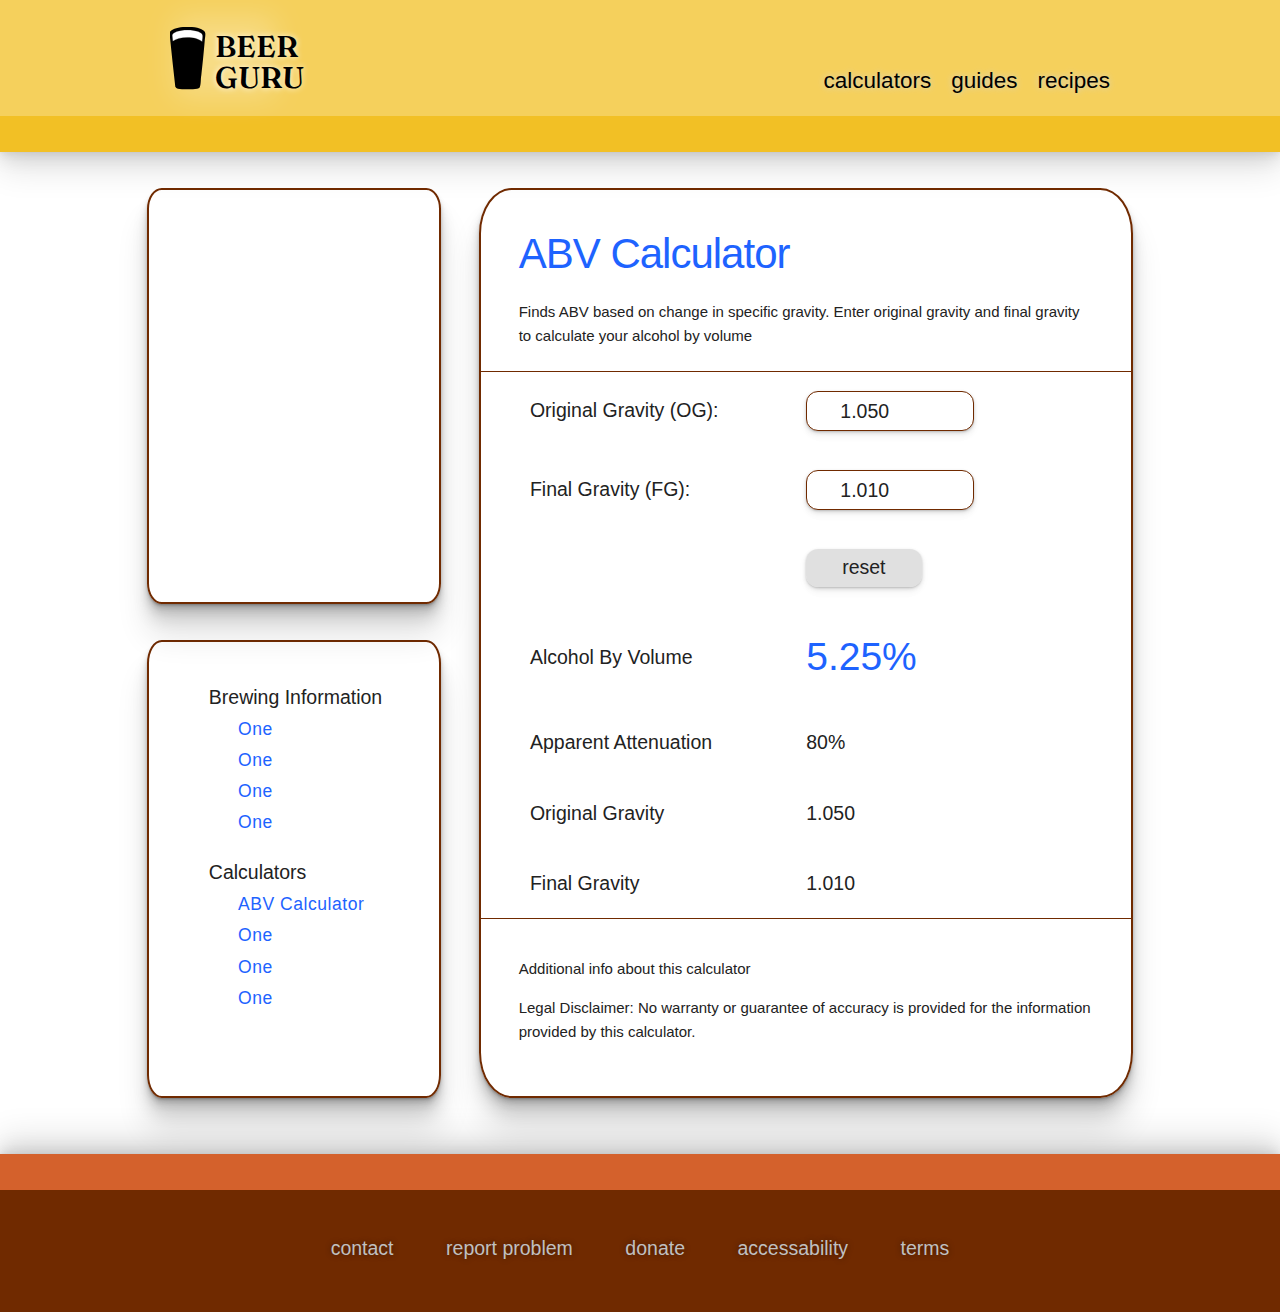
==== commit 7e69be55: "added functionality for ABV Calculator" ====
--- a/index.html
+++ b/index.html
@@ -77,34 +77,34 @@
       
       <div id="og-container" class="form-row">
         <label class="form-half baseline" for="original-gravity">Original Gravity (OG):</label>
-        <input class="shadow-sharp" name="original-gravity" id="original-gravity" type="number" class="sized" label="abv" placeholder="1.050">
+        <input class="shadow-sharp" name="original-gravity" id="original-gravity" type="number" class="sized" label="abv" value="1.050" step="0.001">
       </div>
       <div id="fg-container" class="form-row">
         
           <label class="form-half baseline" for="final-gravity" >Final Gravity (FG):</label>
-          <input class="shadow-sharp" name="final-gravity input" id="final-gravity" type="number" class="sized" label="abv" placeholder="1.010">
+          <input class="shadow-sharp" name="final-gravity input" id="final-gravity" type="number" class="sized" label="abv" value="1.010" step="0.001">
         
       </div>
       <div id="reset-container" class="form-row">
         <p class="form-half" ></p>
-        <button class="reset shadow-sharp" id="update" class="sized" label="abv">update</button>
+        <button type="reset" class="reset shadow-sharp" id="reset" class="sized" label="abv">reset</button>
         
       </div>
       <div id="abv-container" class="form-row">
         <p class="form-half">Alcohol By Volume</p>
-        <p class="form-half" id="abv">09.99%</p>
+        <p class="form-half" id="abv">5.25%</p>
       </div>
       <div id="appt-atten-container" class="form-row">
         <p class="form-half">Apparent Attenuation</p>
-        <p class="form-half"id="appt-atten">70%</p>
+        <p class="form-half"id="appt-atten">80%</p>
       </div>
       <div id="og-display-container"class="form-row">
         <p class="form-half">Original Gravity</p>
-        <p class="form-half" id="og-display">1.0xx</p>
+        <p class="form-half" id="og-display">1.050</p>
       </div>
       <div id="fg-display-container" class="form-row">
         <p class="form-half">Final Gravity</p>
-        <p class="form-half" id="fg-display">1.0xx</p>
+        <p class="form-half" id="fg-display">1.010</p>
       </div>
     </div>
   </form>
--- a/css/style.css
+++ b/css/style.css
@@ -645,6 +645,14 @@
         min-width:360px; 
         justify-self: center;    
     }
+
+    .footer {
+    
+        margin-bottom: 3vh;
+    }
+    .footer_links-container {
+        margin-top: 3vh;
+    }
 }
 
 /*******************************************/
